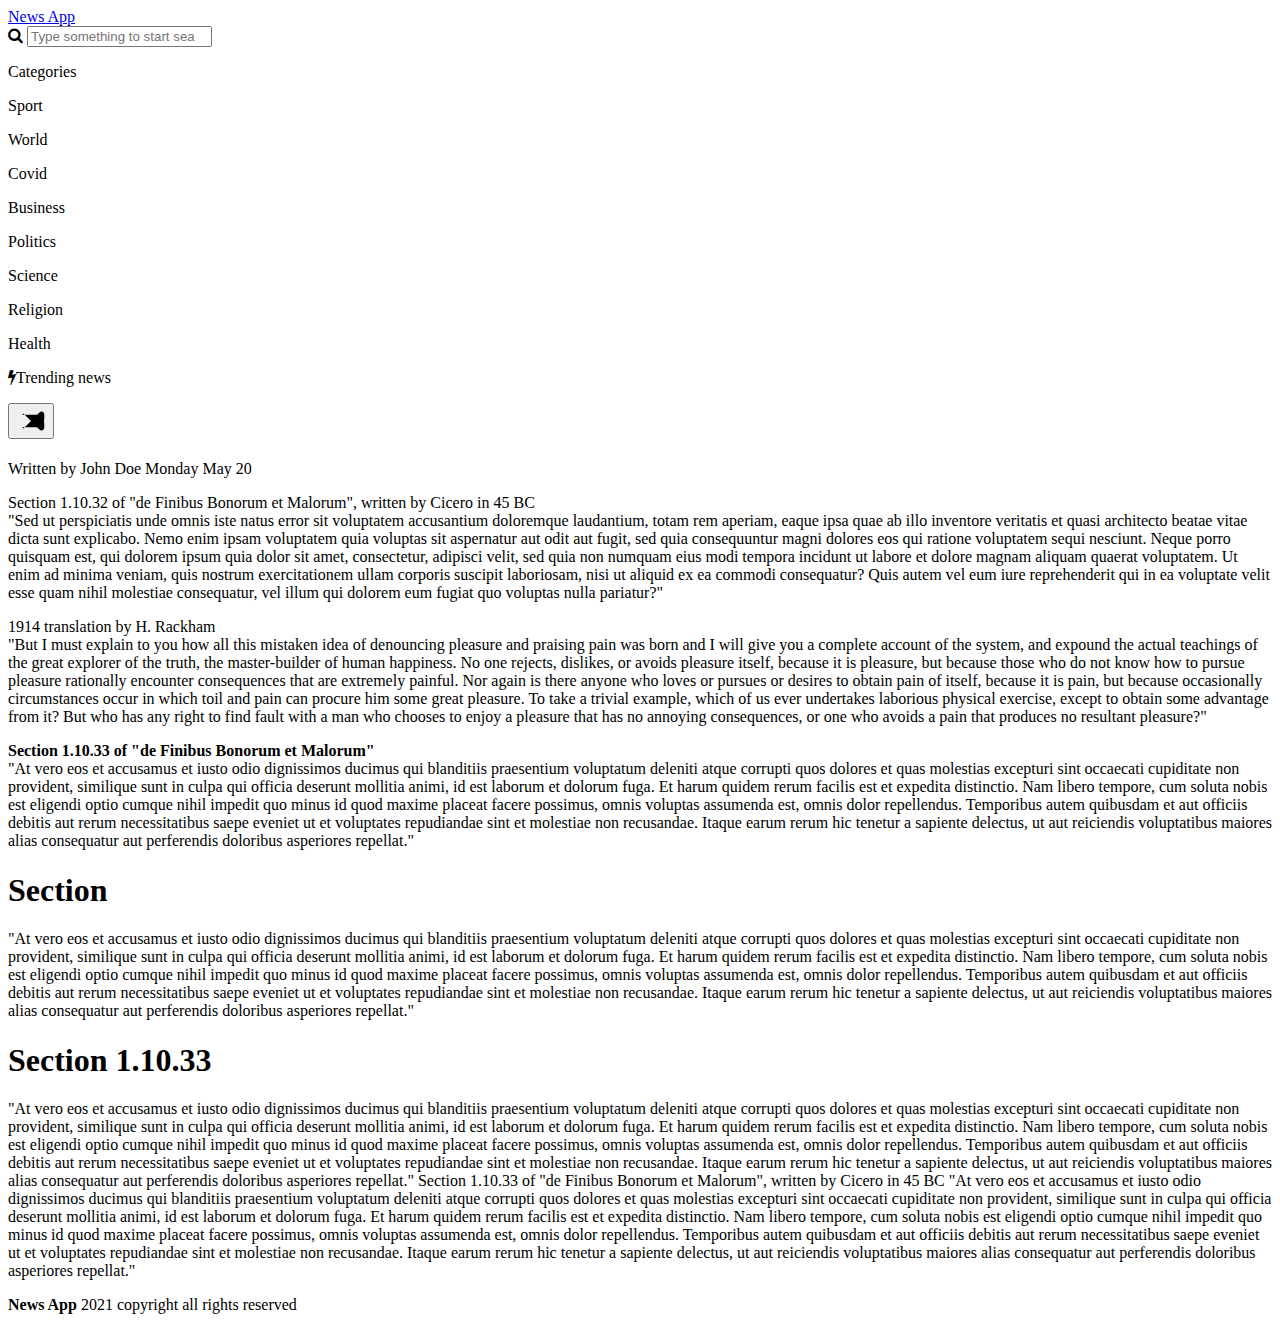
==== article.html @ 4bf779c6 "Finished" ====
<html lang="en">

<head>
  <meta charset="UTF-8">
  <link href="news.css" rel="stylesheet">
  <link rel="stylesheet" href="https://cdnjs.cloudflare.com/ajax/libs/font-awesome/4.7.0/css/font-awesome.min.css">
</head>

<body>
    <header>
        <nav class="navbar">
          <div class="navbarname">
            <a class="navbarlogo" href="./main.html">News App</a>
            <div>
              <i class="fa fa-search input-icon"></i>
              <input class="navbarsearch" type="search" placeholder="Type something to start search">
          </div>
            <div class="hidden-menu flex-row" data-role="categories-list">
            <div class="dropdown">
              <p class="categories dropbtn">Categories</p>
              <div class="dropdown-content">
                <div class="flex-row flex-wrap dropdown-content__inner" data-role="categories">
                  <p class="category" data-category="sport">Sport</p>
                  <p class="category" data-category="world">World</p>
                  <p class="category" data-categoru="covid">Covid</p>
                  <p class="category" data-category="business">Business</p>
                  <p class="category" data-category="politics">Politics</p>
                  <p class="category" data-category="science">Science</p>
                  <p class="category" data-category="religion">Religion</p>
                  <p class="category" data-category="health">Health</p>
                </div>
              </div>
            </div>
            <p><i class="fa fa-bolt yellow-icon"></i>Trending news</p>
          </div>
    
            <button class="menu" aria-label="Main Menu">
              <svg width="30" height="30" viewBox="0 0 100 100">
                <path class="line line1"
                  d="M 20,29.000046 H 80.000231 C 80.000231,29.000046 94.498839,28.817352 94.532987,66.711331 94.543142,77.980673 90.966081,81.670246 85.259173,81.668997 79.552261,81.667751 75.000211,74.999942 75.000211,74.999942 L 25.000021,25.000058" />
                <path class="line line2" d="M 20,50 H 80" />
                <path class="line line3"
                  d="M 20,70.999954 H 80.000231 C 80.000231,70.999954 94.498839,71.182648 94.532987,33.288669 94.543142,22.019327 90.966081,18.329754 85.259173,18.331003 79.552261,18.332249 75.000211,25.000058 75.000211,25.000058 L 25.000021,74.999942" />
              </svg>
            </button>
          </div>
          </div>
        </nav>
      </header>
  <div class="major-img">
      <img src="" data-role="major-img">
  </div>
  <div>
  <h1 class="second-page-title" data-role="title"></h1>
  <div class="flex-row author">
  <p>Written by John Doe <a> Monday  May 20</a></p>
  
  </div>
  <p class="second-page-text">
      Section 1.10.32 of "de Finibus Bonorum et Malorum", written by Cicero in 45 BC<br>
    "Sed ut perspiciatis unde omnis iste natus error sit voluptatem accusantium doloremque laudantium, totam rem aperiam, eaque ipsa quae ab illo inventore veritatis et quasi architecto beatae vitae dicta sunt explicabo. Nemo enim ipsam voluptatem quia voluptas sit aspernatur aut odit aut fugit, sed quia consequuntur magni dolores eos qui ratione voluptatem sequi nesciunt. Neque porro quisquam est, qui dolorem ipsum quia dolor sit amet, consectetur, adipisci velit, sed quia non numquam eius modi tempora incidunt ut labore et dolore magnam aliquam quaerat voluptatem. Ut enim ad minima veniam, quis nostrum exercitationem ullam corporis suscipit laboriosam, nisi ut aliquid ex ea commodi consequatur? Quis autem vel eum iure reprehenderit qui in ea voluptate velit esse quam nihil molestiae consequatur, vel illum qui dolorem eum fugiat quo voluptas nulla pariatur?"</p>
  <p class="second-page-text">
      1914 translation by H. Rackham<br>
    "But I must explain to you how all this mistaken idea of denouncing pleasure and praising pain was born and I will give you a complete account of the system, and expound the actual teachings of the great explorer of the truth, the master-builder of human happiness. No one rejects, dislikes, or avoids pleasure itself, because it is pleasure, but because those who do not know how to pursue pleasure rationally encounter consequences that are extremely painful. Nor again is there anyone who loves or pursues or desires to obtain pain of itself, because it is pain, but because occasionally circumstances occur in which toil and pain can procure him some great pleasure. To take a trivial example, which of us ever undertakes laborious physical exercise, except to obtain some advantage from it? But who has any right to find fault with a man who chooses to enjoy a pleasure that has no annoying consequences, or one who avoids a pain that produces no resultant pleasure?"</p>
  <p class="second-page-text">
      <strong>Section 1.10.33 of "de Finibus Bonorum et Malorum"</strong><br>
    "At vero eos et accusamus et iusto odio dignissimos ducimus qui blanditiis praesentium voluptatum deleniti atque corrupti quos dolores et quas molestias excepturi sint occaecati cupiditate non provident, similique sunt in culpa qui officia deserunt mollitia animi, id est laborum et dolorum fuga. Et harum quidem rerum facilis est et expedita distinctio. Nam libero tempore, cum soluta nobis est eligendi optio cumque nihil impedit quo minus id quod maxime placeat facere possimus, omnis voluptas assumenda est, omnis dolor repellendus. Temporibus autem quibusdam et aut officiis debitis aut rerum necessitatibus saepe eveniet ut et voluptates repudiandae sint et molestiae non recusandae. Itaque earum rerum hic tenetur a sapiente delectus, ut aut reiciendis voluptatibus maiores alias consequatur aut perferendis doloribus asperiores repellat."
</p>
<h1 class="paragraph">Section</h1>
<p class="second-page-text">
    "At vero eos et accusamus et iusto odio dignissimos ducimus qui blanditiis praesentium voluptatum deleniti atque corrupti quos dolores et quas molestias excepturi sint occaecati cupiditate non provident, similique sunt in culpa qui officia deserunt mollitia animi, id est laborum et dolorum fuga. Et harum quidem rerum facilis est et expedita distinctio. Nam libero tempore, cum soluta nobis est eligendi optio cumque nihil impedit quo minus id quod maxime placeat facere possimus, omnis voluptas assumenda est, omnis dolor repellendus. Temporibus autem quibusdam et aut officiis debitis aut rerum necessitatibus saepe eveniet ut et voluptates repudiandae sint et molestiae non recusandae. Itaque earum rerum hic tenetur a sapiente delectus, ut aut reiciendis voluptatibus maiores alias consequatur aut perferendis doloribus asperiores repellat."
</p>
<h1 class="paragraph">Section 1.10.33</h1>
<p class="second-page-text">
    "At vero eos et accusamus et iusto odio dignissimos ducimus qui blanditiis praesentium voluptatum deleniti atque corrupti quos dolores et quas molestias excepturi sint occaecati cupiditate non provident, similique sunt in culpa qui officia deserunt mollitia animi, id est laborum et dolorum fuga. Et harum quidem rerum facilis est et expedita distinctio. Nam libero tempore, cum soluta nobis est eligendi optio cumque nihil impedit quo minus id quod maxime placeat facere possimus, omnis voluptas assumenda est, omnis dolor repellendus. Temporibus autem quibusdam et aut officiis debitis aut rerum necessitatibus saepe eveniet ut et voluptates repudiandae sint et molestiae non recusandae. Itaque earum rerum hic tenetur a sapiente delectus, ut aut reiciendis voluptatibus maiores alias consequatur aut perferendis doloribus asperiores repellat."
Section 1.10.33 of "de Finibus Bonorum et Malorum", written by Cicero in 45 BC
"At vero eos et accusamus et iusto odio dignissimos ducimus qui blanditiis praesentium voluptatum deleniti atque corrupti quos dolores et quas molestias excepturi sint occaecati cupiditate non provident, similique sunt in culpa qui officia deserunt mollitia animi, id est laborum et dolorum fuga. Et harum quidem rerum facilis est et expedita distinctio. Nam libero tempore, cum soluta nobis est eligendi optio cumque nihil impedit quo minus id quod maxime placeat facere possimus, omnis voluptas assumenda est, omnis dolor repellendus. Temporibus autem quibusdam et aut officiis debitis aut rerum necessitatibus saepe eveniet ut et voluptates repudiandae sint et molestiae non recusandae. Itaque earum rerum hic tenetur a sapiente delectus, ut aut reiciendis voluptatibus maiores alias consequatur aut perferendis doloribus asperiores repellat."
</p>
</div>
  <footer class="foot">
    <p><strong>News App </strong>2021 copyright all rights reserved</p>
  </footer>
  <script type="text/javascript" src="news.js"></script>
  </body>
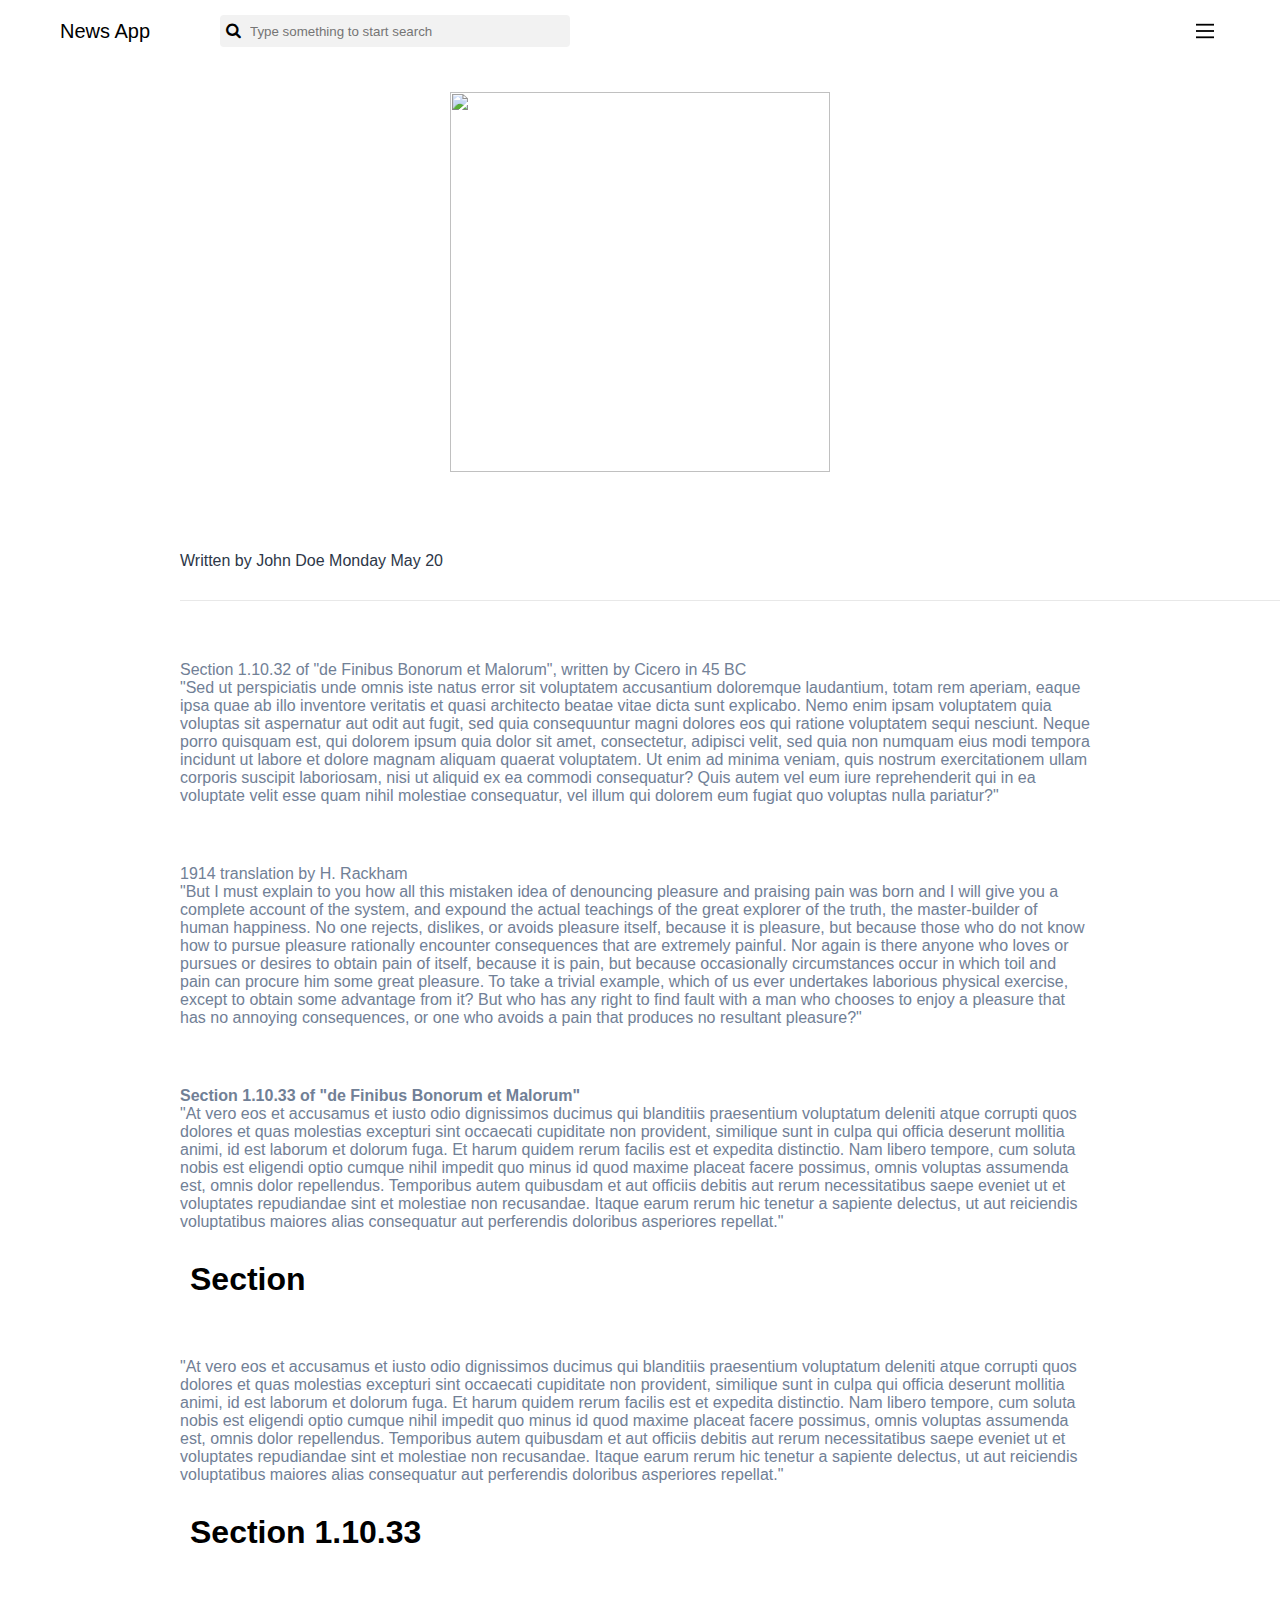
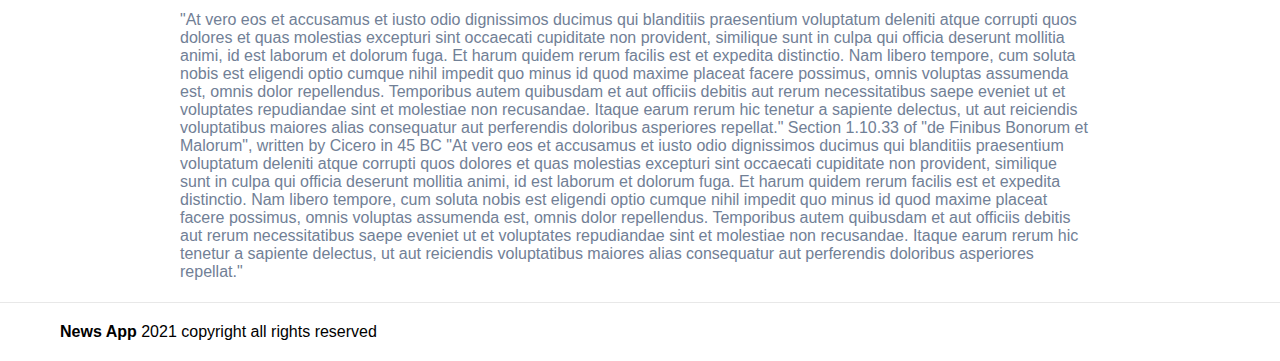
==== commit 88e1f710: "Fixes after files rename" ====
--- a/article.html
+++ b/article.html
@@ -2,7 +2,7 @@
 
 <head>
   <meta charset="UTF-8">
-  <link href="news.css" rel="stylesheet">
+  <link href="./index.css" rel="stylesheet">
   <link rel="stylesheet" href="https://cdnjs.cloudflare.com/ajax/libs/font-awesome/4.7.0/css/font-awesome.min.css">
 </head>
 
@@ -10,7 +10,7 @@
     <header>
         <nav class="navbar">
           <div class="navbarname">
-            <a class="navbarlogo" href="./main.html">News App</a>
+            <a class="navbarlogo" href="./index.html">News App</a>
             <div>
               <i class="fa fa-search input-icon"></i>
               <input class="navbarsearch" type="search" placeholder="Type something to start search">
@@ -80,5 +80,5 @@
   <footer class="foot">
     <p><strong>News App </strong>2021 copyright all rights reserved</p>
   </footer>
-  <script type="text/javascript" src="news.js"></script>
+  <script type="text/javascript" src="./index.js"></script>
   </body>--- a/index.css
+++ b/index.css
@@ -0,0 +1,423 @@
+body {
+  margin: 0;
+  font-family: 'Inter', sans-serif;
+  position: relative;
+}
+
+body::after {
+  content: '';
+  display: block;
+  height: 50px;
+}
+
+* {
+  box-sizing: border-box;
+}
+
+p {
+  margin: 0;
+}
+
+h1 {
+  margin: 0;
+}
+
+.input-icon {
+  position: absolute;
+  margin: 7px 6px 6px;
+  height: 18px;
+  width: 18px;
+  border-radius: 0px;
+}
+
+.navbarsearch {
+    padding-left: 30px;
+    border: none;
+    border-radius: 4px;
+    background: #F2F2F2;
+    height: 32px;
+    width: 350px;
+}
+
+.menu {
+  background-color: transparent;
+  border: none;
+  cursor: pointer;
+  padding: 0;
+  margin-left: auto;
+}
+
+.line {
+  fill: none;
+  stroke: black;
+  stroke-width: 6;
+  transition: stroke-dasharray 600ms cubic-bezier(0.4, 0, 0.2, 1),
+    stroke-dashoffset 600ms cubic-bezier(0.4, 0, 0.2, 1);
+}
+
+.line1 {
+  stroke-dasharray: 60 207;
+  stroke-width: 6;
+}
+
+.line2 {
+  stroke-dasharray: 60 60;
+  stroke-width: 6;
+}
+
+.line3 {
+  stroke-dasharray: 60 207;
+  stroke-width: 6;
+}
+
+.opened .line1 {
+  stroke-dasharray: 90 207;
+  stroke-dashoffset: -134;
+  stroke-width: 6;
+}
+
+.opened .line2 {
+  stroke-dasharray: 1 60;
+  stroke-dashoffset: -30;
+  stroke-width: 6;
+}
+
+.opened .line3 {
+  stroke-dasharray: 90 207;
+  stroke-dashoffset: -134;
+  stroke-width: 6;
+}
+
+.navbarname {
+    display: flex;
+    align-items: center;
+}
+
+.navbarlogo {
+  height: 24px;
+  width: 90px;
+  line-height: 24px;
+  border-radius: 4px;
+  margin-right: 70px;
+  color: black;
+  font-size: 20px;
+  white-space: nowrap;
+  overflow: hidden;
+  text-decoration: none;
+}
+
+.foot {
+  border-top: 1px solid #E8E8E8;
+  font-size: 16px;
+  padding: 20px 0 20px 60px;
+  width: 100%;
+  position: absolute;
+  bottom: 0;
+}
+
+.banner {
+  border-radius: .25rem;
+  border: 1px solid #e2e2e2;
+  margin-bottom: 30px;
+  box-shadow: 0px 5px 4px 0px #dddddd;
+}
+
+.box-container > .box:nth-child(3n) {
+  margin-right: 0;
+}
+
+.box-container > .box:nth-child(-n+3) {
+  margin-top: 0;
+}
+
+.box-container::after {
+  content: '';
+  flex: auto;
+}
+
+.box {
+    margin: 16px 60px 0 0;
+    width: calc(1/3*100% - (1 - 1/3)*60px);
+    flex: 0 0 auto;
+    box-shadow: 0px 2px 3px 0px #dddddd;
+}
+.box__title {
+    font-size: 20px;
+    margin: 20px 40px 15px 20px;
+}
+.box__description {
+    font-size: 14px;
+    margin: 0 25px 25px 20px;
+    color: #718096
+}
+.banner__description {
+  font-size: 14px;
+  margin: 0 25px 25px 0;
+  color: #718096;
+}
+.navbar {
+    margin: 0 60px;
+    padding: 15px 0;
+}
+.flex-column {
+    display: flex;
+    flex-direction: column;
+}
+
+.flex-row {
+    display: flex;
+    flex-direction: row;
+}
+
+.flex-wrap {
+  flex-wrap: wrap;
+}
+
+.box-between {
+    justify-content: space-between;
+    font-size: 12px;
+    margin: auto 25px 25px 20px;
+}
+.banner-between {
+  justify-content: space-between;
+  font-size: 12px;
+  margin: 30px 25px 25px 0;
+}
+.prompt-img > img {
+  max-width: 100%;
+  height: auto;
+}
+.banner__title {
+  font-size: 30px;
+  margin-bottom: 30px;
+  color: #2D3748;
+}
+
+.banner-img > img {
+  width: 100%;
+  height: 100%;
+  object-fit: cover;
+}
+.banner-img {
+    width: 40%;
+}
+.banner__text {
+    width: 60%;
+    padding: 41px 82px 43px 56px;
+    display: flex;
+    flex-direction: column;
+}
+.container {
+  margin: 30px 60px 150px 60px;
+}
+.read-more {
+  color: #2d3748;
+  font-weight: 700;
+}
+.date {
+  color: #718096
+}
+.yellow-icon:before {
+  color: #ffd700
+}
+.yellow-icon {
+  margin-right: 5px;
+}
+.trending {
+  font-size: 14px;
+  white-space: nowrap;
+  overflow: hidden;
+  line-height: 21px;
+}
+
+.categories-list {
+  margin-left: auto;
+}
+
+.categories {
+  padding: 0 60px 0 90px;
+  line-height: 20px;
+}
+
+.dropbtn {
+  background-color: white;
+  color: black;
+  font-size: 16px;
+  border: none;
+}
+
+.dropdown {
+  position: relative;
+  display: inline-block;
+  padding-bottom: 10px;
+}
+
+.dropdown-content {
+  display: none;
+  position: absolute;
+  min-width: 220px;
+  max-height: 115px;
+  background-color: white;
+  box-shadow: 16px 16px 16px 16px rgba(0,0,0,0.2);
+  z-index: 1;
+  border-radius: 5px;
+  left: 8%;
+  top: 25px;
+}
+
+.dropdown-content__inner {
+  padding: 15px 30px;
+}
+
+.dropdown-content__inner > .category:nth-child(2n) {
+  margin-right: 0;
+}
+
+.dropdown-content:after {
+	bottom: 100%;
+	left: 50%;
+	border: solid transparent;
+	content: "";
+	height: 0;
+	width: 0;
+	position: absolute;
+	pointer-events: none;
+	border-color: rgba(255, 255, 255, 0);
+	border-bottom-color: #ffffff;
+	border-width: 5px;
+	margin-left: -5px;
+}
+
+.dropdown:hover .dropdown-content {
+  display: block;
+}
+
+.category {
+  color: black;
+  text-decoration: none;
+  display: block;
+  margin-right: 30px;
+  width: calc(1/2*100% - (1 - 1/2)*30px);
+  font-size: 14px;
+  margin-bottom: 5px;
+  cursor: pointer;
+}
+
+.trending {
+  cursor: pointer;
+  font-size: 16px;
+}
+
+.category:hover {
+  color: #2f80ed;
+}
+
+.dropbtn:hover {
+  color: #2f80ed;
+}
+
+.major-img {
+  display: flex;
+  justify-content: center;
+  margin-top: 30px;
+}
+
+.major-img > img {
+  height: 380px;
+}
+
+.second-page-title {
+  font-size: 45px;
+  font-weight: bold;
+  color: #2d3748;
+  margin: 60px 20px 0 180px;
+}
+
+.author {
+  border-bottom: 1px solid #E8E8E8;
+  color: #2d3748;
+  padding: 20px 0 30px 0;
+  margin: 0 0 35px 180px;
+}
+
+.second-page-text {
+  font-size: 16px;
+  margin: 60px 190px 30px 180px;
+  color: #718096;
+}
+
+.paragraph {
+  margin-left: 190px;
+}
+
+.hidden-menu {
+  visibility: hidden;
+}
+
+.scroll-to-top {
+  display: none;
+  position: fixed;
+  bottom: 120px;
+  right: 50px;
+  z-index: 99;
+  border: none;
+  outline: none;
+  background-color: #2f80ed;
+  color: white;
+  cursor: pointer;
+  padding: 10px 15px;
+  border-radius: 5px;
+  font-size: 18px;
+}
+
+.scroll-to-top:hover {
+  background-color: #555; 
+}
+
+@keyframes spinner {
+  0% {
+    transform: translate3d(-50%, -50%, 0) rotate(0deg);
+  }
+  100% {
+    transform: translate3d(-50%, -50%, 0) rotate(360deg);
+  }
+}
+
+.spin::before {
+  animation: 1.5s linear infinite spinner;
+  animation-play-state: inherit;
+  border: solid 5px #cfd0d1;
+  border-bottom-color: #1c87c9;
+  border-radius: 50%;
+  content: "";
+  height: 40px;
+  position: absolute;
+  top: 50%;
+  left: 50%;
+  transform: translate3d(-50%, -50%, 0);
+  width: 40px;
+  will-change: transform;
+}
+
+.search-wrapper {
+  position: relative;
+}
+
+.search-dropdown {
+  display: none;
+  position: absolute;
+  min-width: 350px;
+  background-color: white;
+  z-index: 1;
+  border-radius: 5px;
+  top: 35px;
+  box-shadow: 0px 2px 3px 2px #dddddd;
+  max-height: 300px;
+  overflow: auto;
+}
+
+.search-item {
+  padding: 10px;
+  border-bottom: 1px solid #e2e2e2;
+  cursor: pointer;
+}